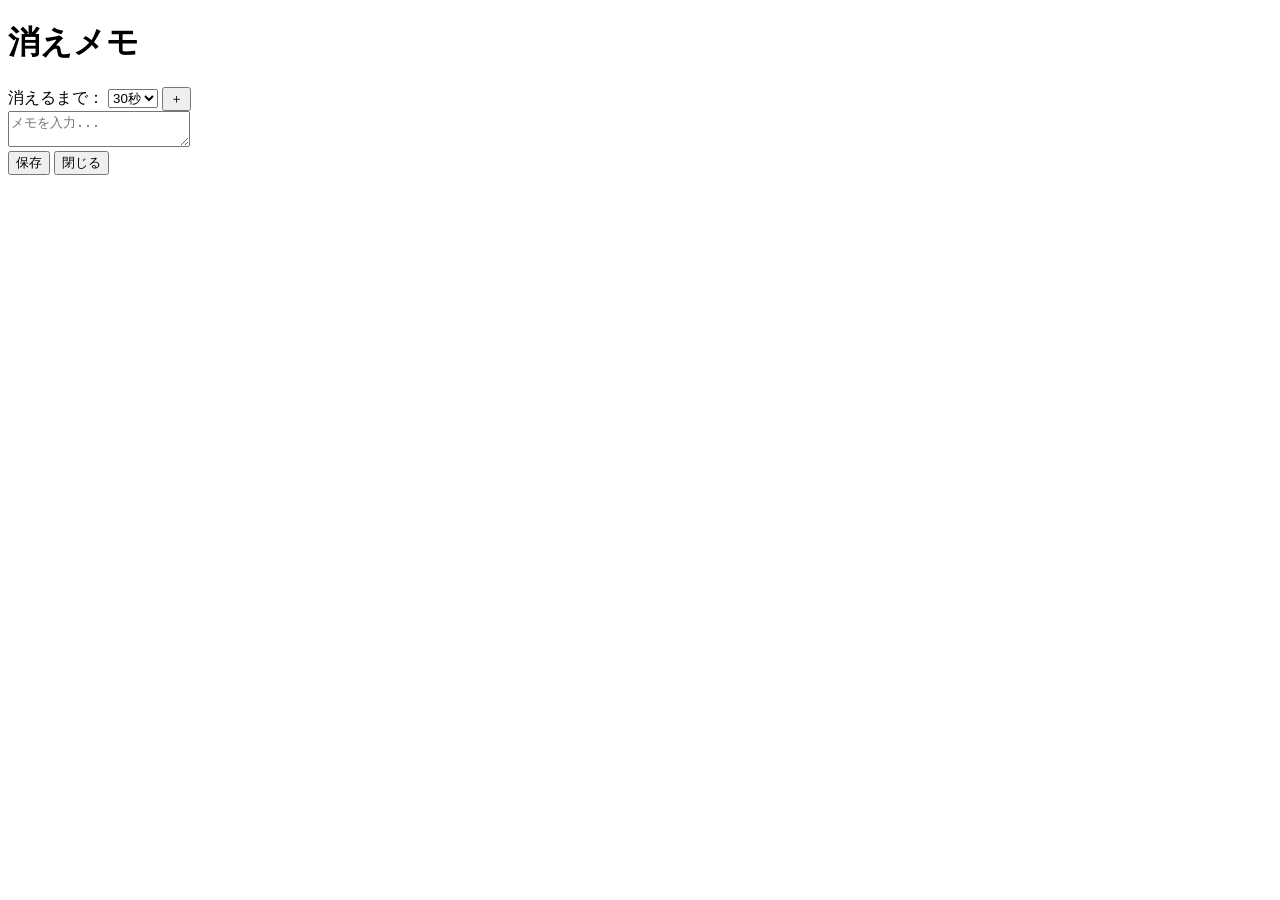
==== index.html @ b22d1afa "Create index.html" ====
<!DOCTYPE html>
<html lang="ja">
<head>
    <meta charset="UTF-8">
    <meta name="viewport" content="width=device-width, initial-scale=1.0">
    <title>消えメモ</title>

    <!-- Base CSS -->
    <link rel="stylesheet" href="css/base.css">
    <link rel="stylesheet" href="css/layout.css">
    <link rel="stylesheet" href="css/theme.css">

    <!-- Components -->
    <link rel="stylesheet" href="css/components/memo-card.css">
    <link rel="stylesheet" href="css/components/dialog.css">
    <link rel="stylesheet" href="css/components/toolbar.css">
</head>
<body>

    <header class="toolbar glass">
        <div class="toolbar-left">
            <h1>消えメモ</h1>
        </div>
        <div class="toolbar-right">
            <label class="duration-label">
                消えるまで：
                <select id="durationSelect">
                    <option value="30000">30秒</option>
                    <option value="60000">1分</option>
                    <option value="180000">3分</option>
                    <option value="300000">5分</option>
                </select>
            </label>
            <button id="newMemoBtn" class="primary">＋</button>
        </div>
    </header>

    <main id="memoList" class="memo-list"></main>

    <!-- New Memo Dialog -->
    <div id="memoDialog" class="dialog glass hidden">
        <textarea id="memoInput" placeholder="メモを入力..."></textarea>

        <div class="dialog-actions">
            <button id="saveMemoBtn" class="primary">保存</button>
            <button id="closeDialogBtn" class="close">閉じる</button>
        </div>
    </div>

    <script src="js/storage.js"></script>
    <script src="js/ui.js"></script>
    <script src="js/animation.js"></script>
    <script src="js/app.js"></script>
</body>
</html>
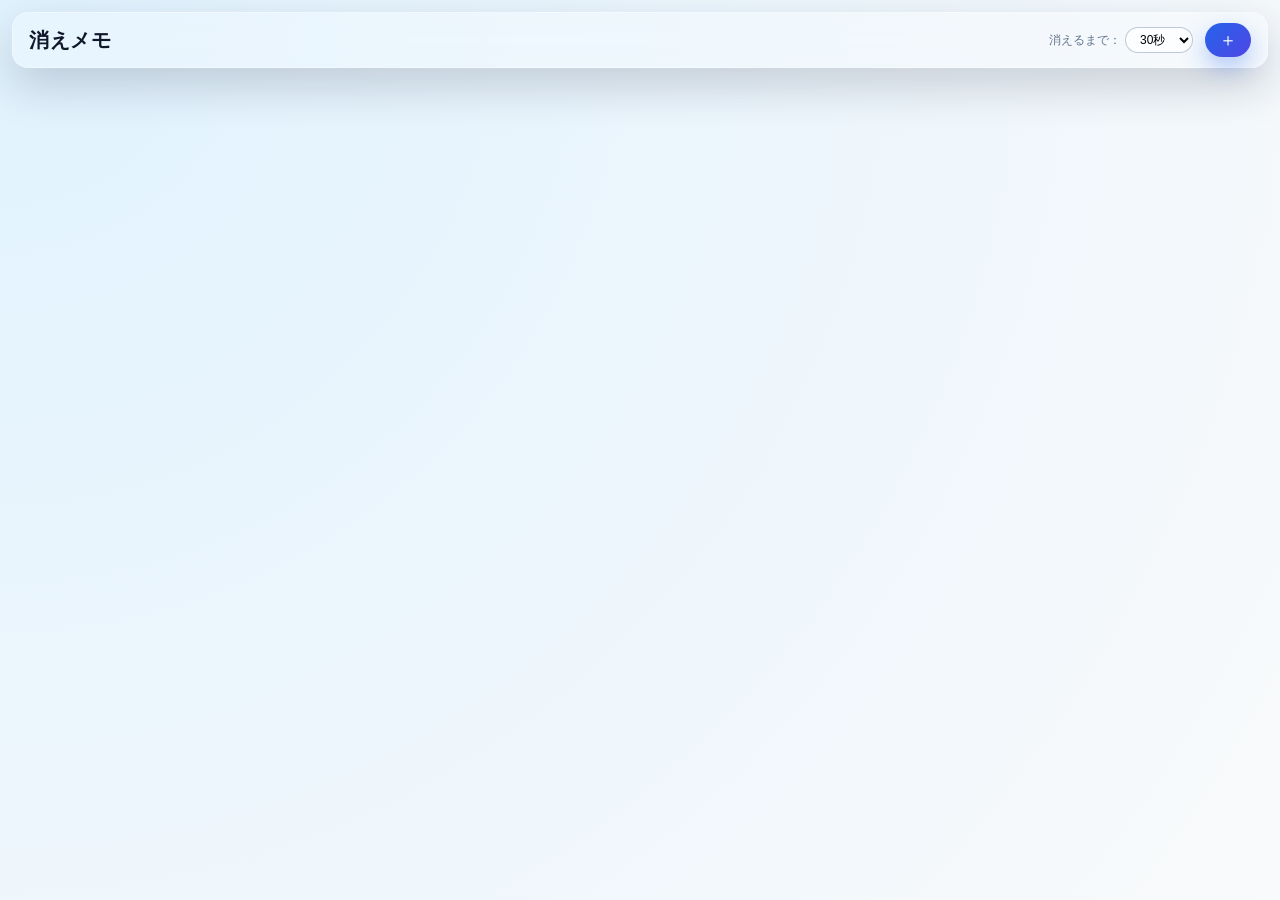
==== commit 82b9c865: "Update index.html" ====
--- a/index.html
+++ b/index.html
@@ -47,9 +47,7 @@
         </div>
     </div>
 
-    <script src="js/storage.js"></script>
-    <script src="js/ui.js"></script>
-    <script src="js/animation.js"></script>
-    <script src="js/app.js"></script>
+    <!-- ES Modules で app.js だけ読み込む -->
+    <script type="module" src="js/app.js"></script>
 </body>
 </html>
--- a/css/base.css
+++ b/css/base.css
@@ -0,0 +1,36 @@
+:root {
+    --radius-large: 16px;
+    --radius-medium: 12px;
+    --shadow-soft: 0 18px 45px rgba(15, 23, 42, 0.18);
+    --glass-bg: rgba(255, 255, 255, 0.22);
+    --glass-border: rgba(255, 255, 255, 0.35);
+    --text-main: #0f172a;
+    --text-sub: #64748b;
+    --accent: #2563eb;
+    --accent-soft: rgba(37, 99, 235, 0.12);
+    --danger: #ef4444;
+}
+
+*,
+*::before,
+*::after {
+    box-sizing: border-box;
+}
+
+body {
+    margin: 0;
+    font-family: -apple-system, BlinkMacSystemFont, "SF Pro Text",
+        "Segoe UI", Roboto, sans-serif;
+    background: radial-gradient(circle at top left, #e0f2fe, #f9fafb);
+    color: var(--text-main);
+    height: 100vh;
+    overflow: hidden;
+}
+
+.glass {
+    backdrop-filter: blur(20px);
+    -webkit-backdrop-filter: blur(20px);
+    background: var(--glass-bg);
+    border-radius: var(--radius-large);
+    border: 1px solid var(--glass-border);
+}
--- a/css/layout.css
+++ b/css/layout.css
@@ -0,0 +1,22 @@
+body {
+    display: flex;
+    flex-direction: column;
+}
+
+main.memo-list {
+    padding: 80px 16px 16px;
+    height: 100%;
+    overflow-y: auto;
+    display: flex;
+    flex-direction: column;
+    gap: 12px;
+}
+
+/* スクロールバーを少しだけ iOS っぽく */
+main.memo-list::-webkit-scrollbar {
+    width: 6px;
+}
+main.memo-list::-webkit-scrollbar-thumb {
+    background: rgba(148, 163, 184, 0.5);
+    border-radius: 999px;
+}
--- a/css/theme.css
+++ b/css/theme.css
@@ -0,0 +1,16 @@
+/* 今は Light Glass をデフォルトにしておく。テーマ切り替えは後で拡張しやすいようにクラス構成だけ用意 */
+
+body.theme-light {
+    background: radial-gradient(circle at top left, #e0f2fe, #f9fafb);
+    color: var(--text-main);
+}
+
+body.theme-dark {
+    background: radial-gradient(circle at top left, #020617, #0f172a);
+    color: #e5e7eb;
+}
+
+body.theme-dark .glass {
+    background: rgba(15, 23, 42, 0.6);
+    border-color: rgba(148, 163, 184, 0.4);
+}
--- a/css/components/memo-card.css
+++ b/css/components/memo-card.css
@@ -0,0 +1,58 @@
+.memo-card {
+    padding: 12px 14px;
+    border-radius: var(--radius-medium);
+    background: rgba(255, 255, 255, 0.7);
+    backdrop-filter: blur(18px);
+    -webkit-backdrop-filter: blur(18px);
+    border: 1px solid rgba(226, 232, 240, 0.9);
+    box-shadow: 0 12px 30px rgba(15, 23, 42, 0.12);
+    font-size: 14px;
+    color: var(--text-main);
+    position: relative;
+    overflow: hidden;
+    transform-origin: top center;
+    animation: memo-enter 220ms ease-out;
+}
+
+.memo-meta {
+    display: flex;
+    justify-content: space-between;
+    align-items: center;
+    margin-top: 6px;
+    font-size: 11px;
+    color: var(--text-sub);
+}
+
+.memo-timer {
+    padding: 2px 8px;
+    border-radius: 999px;
+    background: var(--accent-soft);
+    color: #1d4ed8;
+}
+
+/* 消える前のフェードアウト */
+.memo-fading {
+    animation: memo-fadeout 800ms ease-in forwards;
+}
+
+@keyframes memo-enter {
+    from {
+        opacity: 0;
+        transform: translateY(8px) scale(0.98);
+    }
+    to {
+        opacity: 1;
+        transform: translateY(0) scale(1);
+    }
+}
+
+@keyframes memo-fadeout {
+    0% {
+        opacity: 1;
+        transform: translateY(0) scale(1);
+    }
+    100% {
+        opacity: 0;
+        transform: translateY(-6px) scale(0.96);
+    }
+}
--- a/css/components/dialog.css
+++ b/css/components/dialog.css
@@ -0,0 +1,40 @@
+.dialog {
+    position: fixed;
+    inset: 0;
+    display: flex;
+    align-items: center;
+    justify-content: center;
+    padding: 16px;
+    z-index: 20;
+}
+
+.dialog.hidden {
+    display: none;
+}
+
+.dialog textarea {
+    width: min(480px, 100%);
+    min-height: 140px;
+    border-radius: var(--radius-large);
+    border: 1px solid rgba(148, 163, 184, 0.6);
+    padding: 14px;
+    font-size: 14px;
+    resize: vertical;
+    outline: none;
+    background: rgba(248, 250, 252, 0.9);
+}
+
+.dialog-actions {
+    margin-top: 10px;
+    display: flex;
+    justify-content: flex-end;
+    gap: 8px;
+}
+
+button.close {
+    border-radius: 999px;
+    padding: 8px 14px;
+    background: #ef4444;
+    color: white;
+    font-size: 13px;
+}
--- a/css/components/toolbar.css
+++ b/css/components/toolbar.css
@@ -0,0 +1,65 @@
+.toolbar {
+    position: fixed;
+    top: 12px;
+    left: 12px;
+    right: 12px;
+    height: 56px;
+    padding: 0 16px;
+    display: flex;
+    align-items: center;
+    justify-content: space-between;
+    box-shadow: var(--shadow-soft);
+    z-index: 10;
+}
+
+.toolbar h1 {
+    font-size: 20px;
+    font-weight: 600;
+    letter-spacing: 0.03em;
+    margin: 0;
+}
+
+.toolbar-right {
+    display: flex;
+    align-items: center;
+    gap: 12px;
+}
+
+.duration-label {
+    font-size: 12px;
+    color: var(--text-sub);
+    display: flex;
+    align-items: center;
+    gap: 4px;
+}
+
+.duration-label select {
+    border-radius: 999px;
+    border: 1px solid rgba(148, 163, 184, 0.6);
+    padding: 4px 10px;
+    background: rgba(255, 255, 255, 0.7);
+    backdrop-filter: blur(10px);
+    -webkit-backdrop-filter: blur(10px);
+    font-size: 12px;
+    outline: none;
+}
+
+/* ボタン共通 */
+button {
+    border: none;
+    cursor: pointer;
+    font-family: inherit;
+}
+
+button.primary {
+    border-radius: 999px;
+    padding: 8px 14px;
+    background: linear-gradient(135deg, #2563eb, #4f46e5);
+    color: white;
+    font-size: 18px;
+    line-height: 1;
+    box-shadow: 0 10px 25px rgba(37, 99, 235, 0.35);
+    display: flex;
+    align-items: center;
+    justify-content: center;
+}
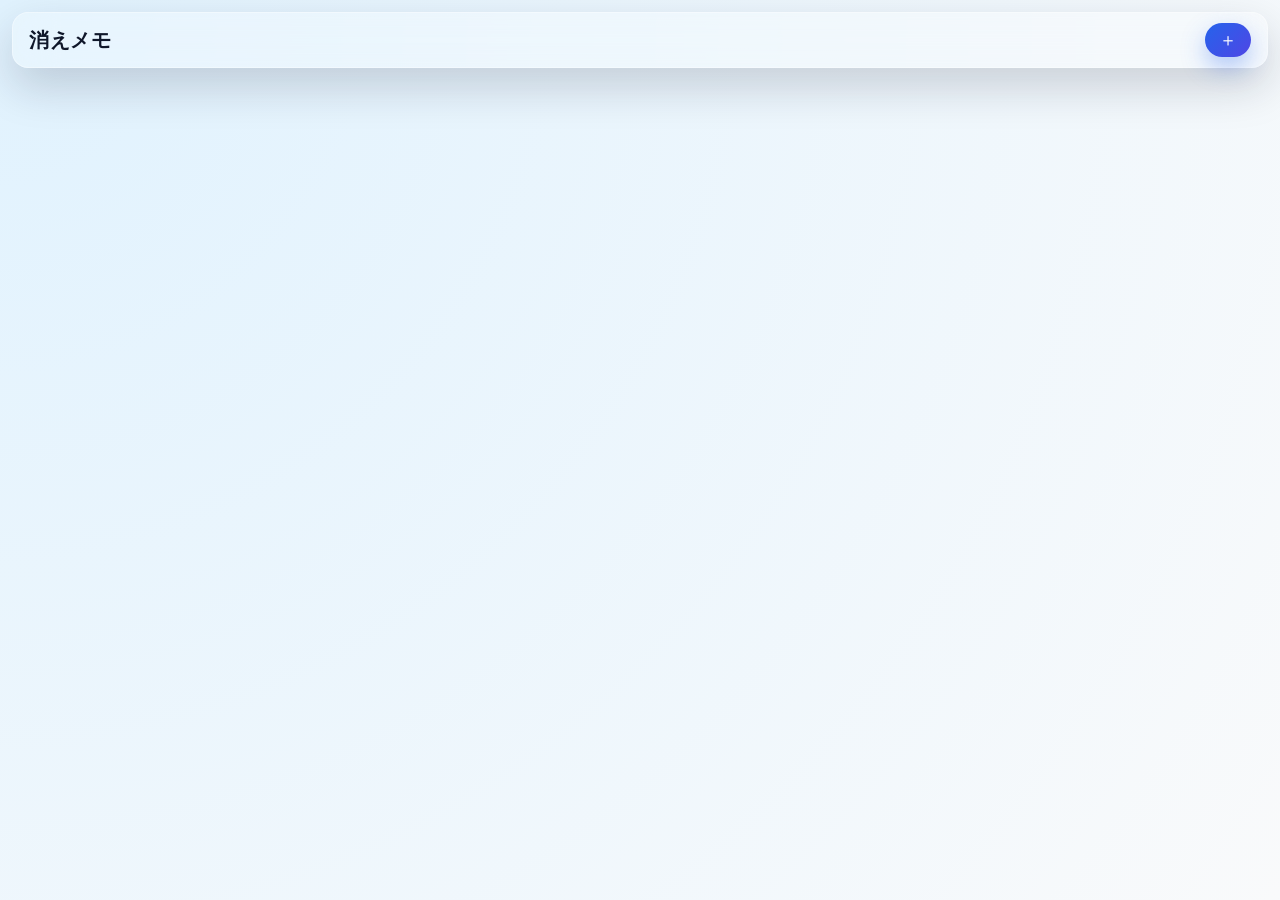
==== commit 5952c186: "Update index.html" ====
--- a/index.html
+++ b/index.html
@@ -22,15 +22,6 @@
             <h1>消えメモ</h1>
         </div>
         <div class="toolbar-right">
-            <label class="duration-label">
-                消えるまで：
-                <select id="durationSelect">
-                    <option value="30000">30秒</option>
-                    <option value="60000">1分</option>
-                    <option value="180000">3分</option>
-                    <option value="300000">5分</option>
-                </select>
-            </label>
             <button id="newMemoBtn" class="primary">＋</button>
         </div>
     </header>
@@ -38,16 +29,31 @@
     <main id="memoList" class="memo-list"></main>
 
     <!-- New Memo Dialog -->
-    <div id="memoDialog" class="dialog glass hidden">
-        <textarea id="memoInput" placeholder="メモを入力..."></textarea>
+    <div id="memoDialog" class="dialog hidden">
+        <div class="dialog-panel glass">
+            
+            <header class="dialog-header">
+                <h2>新しいメモ</h2>
+                <button id="closeDialogBtn" class="close">×</button>
+            </header>
 
-        <div class="dialog-actions">
-            <button id="saveMemoBtn" class="primary">保存</button>
-            <button id="closeDialogBtn" class="close">閉じる</button>
+            <textarea id="memoInput" class="memo-input" placeholder="メモを入力..."></textarea>
+
+            <div class="duration-setting">
+                <label>消えるまでの時間</label>
+                <select id="durationSelect" class="duration-select">
+                    <option value="30000">30秒</option>
+                    <option value="60000">1分</option>
+                    <option value="180000">3分</option>
+                    <option value="300000">5分</option>
+                </select>
+            </div>
+
+            <button id="saveMemoBtn" class="save-btn">保存</button>
         </div>
     </div>
 
-    <!-- ES Modules で app.js だけ読み込む -->
+    <!-- ES Modules -->
     <script type="module" src="js/app.js"></script>
 </body>
 </html>
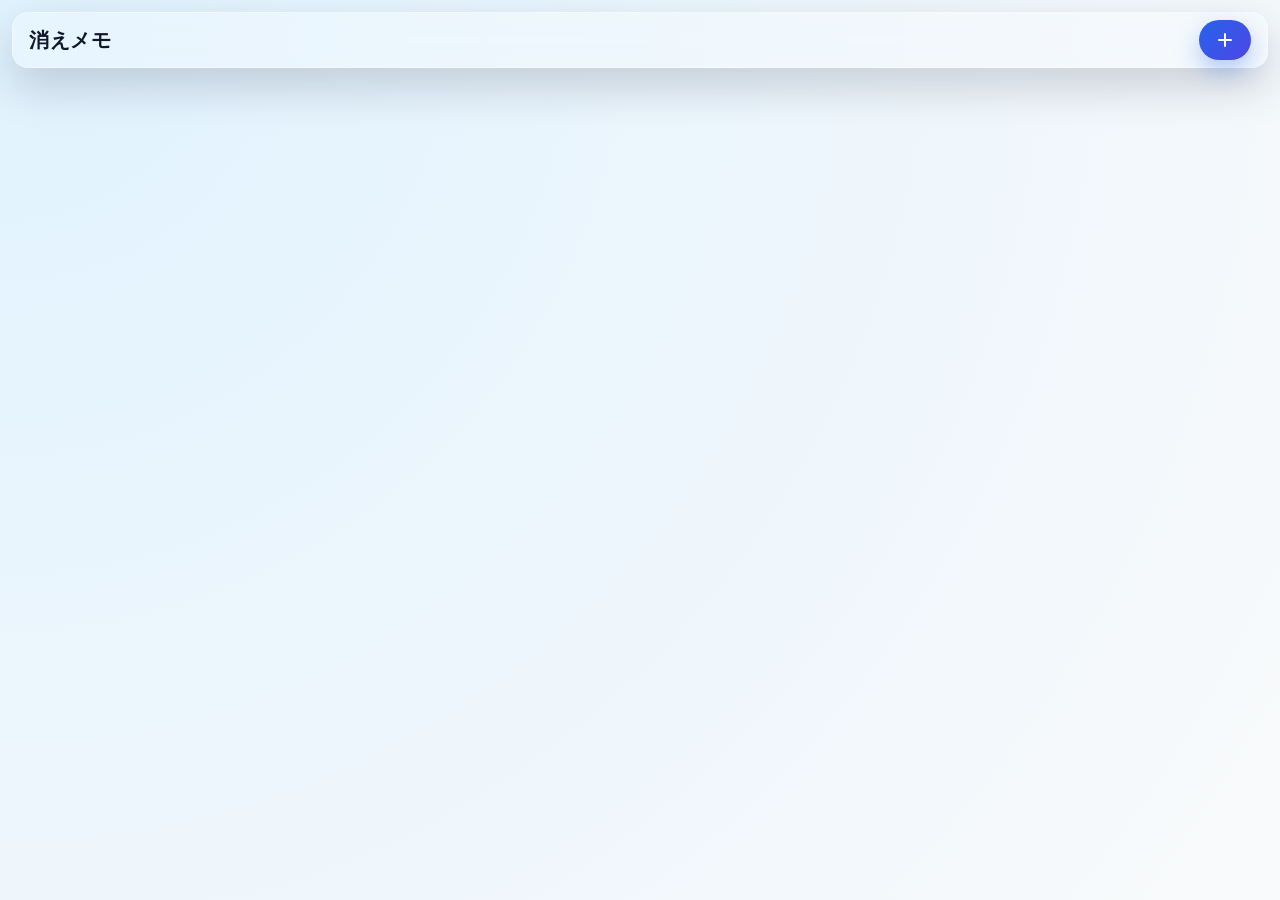
==== commit 847e306c: "Update index.html" ====
--- a/index.html
+++ b/index.html
@@ -4,6 +4,9 @@
     <meta charset="UTF-8">
     <meta name="viewport" content="width=device-width, initial-scale=1.0">
     <title>消えメモ</title>
+
+    <!-- Google Material Icons (SVG) -->
+    <link href="https://fonts.googleapis.com/css2?family=Material+Symbols+Rounded" rel="stylesheet" />
 
     <!-- Base CSS -->
     <link rel="stylesheet" href="css/base.css">
@@ -22,22 +25,28 @@
             <h1>消えメモ</h1>
         </div>
         <div class="toolbar-right">
-            <button id="newMemoBtn" class="primary">＋</button>
+            <button id="newMemoBtn" class="primary">
+                <span class="material-symbols-rounded">add</span>
+            </button>
         </div>
     </header>
 
     <main id="memoList" class="memo-list"></main>
 
-    <!-- New Memo Dialog -->
+    <!-- Memo Editor Dialog -->
     <div id="memoDialog" class="dialog hidden">
         <div class="dialog-panel glass">
-            
+
             <header class="dialog-header">
-                <h2>新しいメモ</h2>
-                <button id="closeDialogBtn" class="close">×</button>
+                <h2 id="dialogTitle">新しいメモ</h2>
+                <button id="closeDialogBtn" class="close">
+                    <span class="material-symbols-rounded">close</span>
+                </button>
             </header>
 
-            <textarea id="memoInput" class="memo-input" placeholder="メモを入力..."></textarea>
+            <input id="memoTitleInput" class="memo-title-input" placeholder="タイトル" />
+
+            <textarea id="memoBodyInput" class="memo-body-input" placeholder="本文を入力..."></textarea>
 
             <div class="duration-setting">
                 <label>消えるまでの時間</label>
@@ -49,11 +58,18 @@
                 </select>
             </div>
 
-            <button id="saveMemoBtn" class="save-btn">保存</button>
+            <div class="dialog-buttons">
+                <button id="deleteMemoBtn" class="delete-btn hidden">
+                    <span class="material-symbols-rounded">delete</span> 削除
+                </button>
+
+                <button id="saveMemoBtn" class="save-btn">
+                    <span class="material-symbols-rounded">check</span> 保存
+                </button>
+            </div>
         </div>
     </div>
 
-    <!-- ES Modules -->
     <script type="module" src="js/app.js"></script>
 </body>
 </html>
--- a/css/components/dialog.css
+++ b/css/components/dialog.css
@@ -1,40 +1,105 @@
 .dialog {
     position: fixed;
     inset: 0;
+    background: rgba(0, 0, 0, 0.25);
+    backdrop-filter: blur(6px);
+    -webkit-backdrop-filter: blur(6px);
     display: flex;
     align-items: center;
     justify-content: center;
     padding: 16px;
-    z-index: 20;
+    z-index: 50;
+    animation: dialog-fade 0.25s ease-out;
 }
 
 .dialog.hidden {
     display: none;
 }
 
-.dialog textarea {
+.dialog-panel {
     width: min(480px, 100%);
+    padding: 20px;
+    border-radius: 20px;
+    background: rgba(255, 255, 255, 0.25);
+    backdrop-filter: blur(22px);
+    -webkit-backdrop-filter: blur(22px);
+    border: 1px solid rgba(255, 255, 255, 0.35);
+    box-shadow: 0 25px 60px rgba(0, 0, 0, 0.25);
+    animation: dialog-zoom 0.25s ease-out;
+}
+
+@keyframes dialog-fade {
+    from { opacity: 0; }
+    to { opacity: 1; }
+}
+
+@keyframes dialog-zoom {
+    from { transform: scale(0.96); opacity: 0; }
+    to { transform: scale(1); opacity: 1; }
+}
+
+.dialog-header {
+    display: flex;
+    justify-content: space-between;
+    align-items: center;
+    margin-bottom: 12px;
+}
+
+.dialog-header h2 {
+    margin: 0;
+    font-size: 18px;
+}
+
+button.close {
+    background: #ef4444;
+    color: white;
+    border: none;
+    border-radius: 999px;
+    padding: 6px 12px;
+    font-size: 16px;
+    cursor: pointer;
+}
+
+.memo-input {
+    width: 100%;
     min-height: 140px;
-    border-radius: var(--radius-large);
+    border-radius: 14px;
     border: 1px solid rgba(148, 163, 184, 0.6);
     padding: 14px;
     font-size: 14px;
     resize: vertical;
     outline: none;
-    background: rgba(248, 250, 252, 0.9);
+    background: rgba(255, 255, 255, 0.65);
+    backdrop-filter: blur(10px);
+    -webkit-backdrop-filter: blur(10px);
 }
 
-.dialog-actions {
-    margin-top: 10px;
+.duration-setting {
+    margin-top: 16px;
     display: flex;
-    justify-content: flex-end;
-    gap: 8px;
+    flex-direction: column;
+    gap: 6px;
+    font-size: 14px;
 }
 
-button.close {
-    border-radius: 999px;
-    padding: 8px 14px;
-    background: #ef4444;
+.duration-select {
+    padding: 8px 12px;
+    border-radius: 10px;
+    border: 1px solid rgba(148, 163, 184, 0.6);
+    background: rgba(255, 255, 255, 0.7);
+    backdrop-filter: blur(10px);
+    -webkit-backdrop-filter: blur(10px);
+}
+
+.save-btn {
+    margin-top: 20px;
+    width: 100%;
+    padding: 12px;
+    border-radius: 12px;
+    background: linear-gradient(135deg, #2563eb, #4f46e5);
     color: white;
-    font-size: 13px;
+    font-size: 16px;
+    border: none;
+    cursor: pointer;
+    box-shadow: 0 12px 30px rgba(37, 99, 235, 0.35);
 }
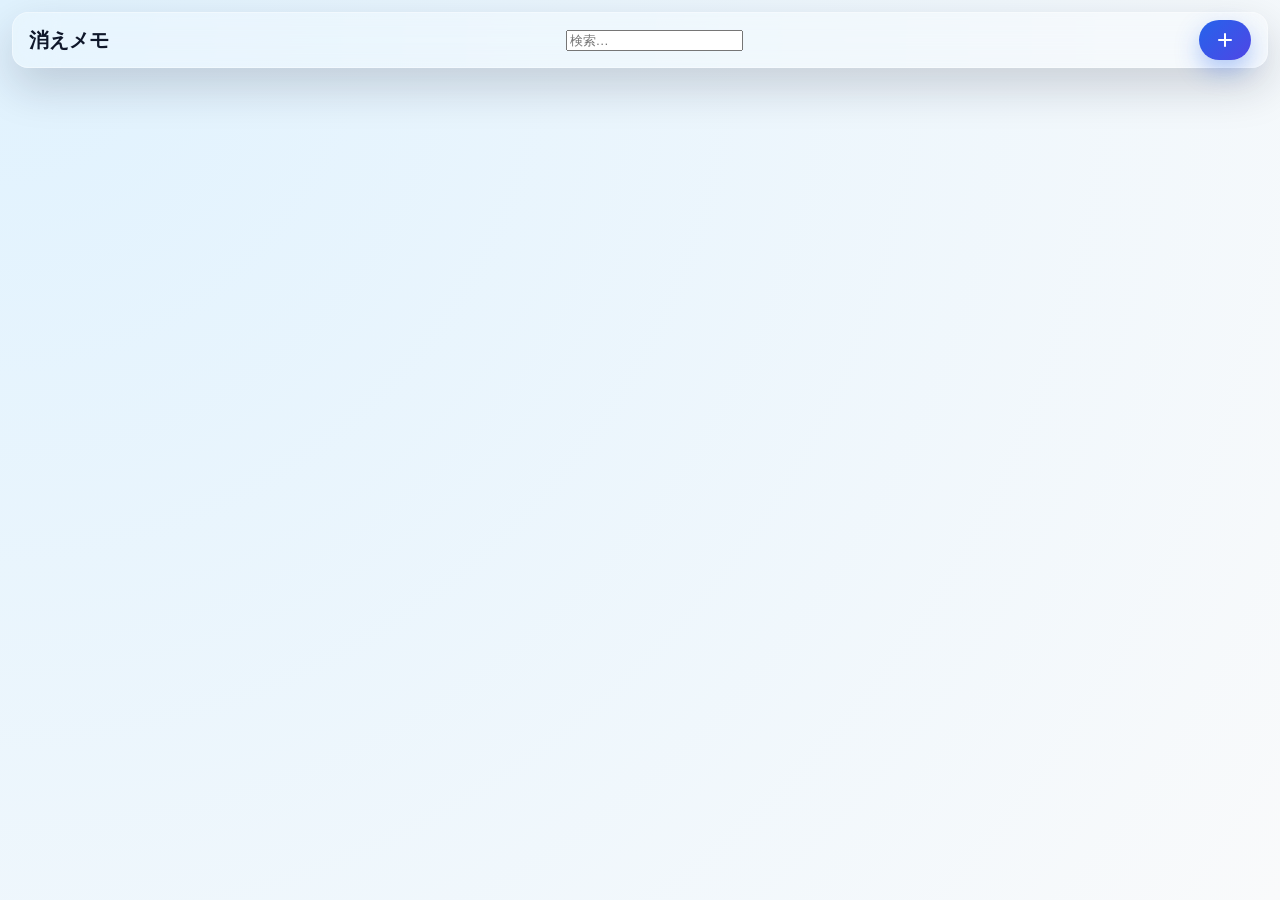
==== commit 7f0a1367: "Update index.html" ====
--- a/index.html
+++ b/index.html
@@ -5,7 +5,7 @@
     <meta name="viewport" content="width=device-width, initial-scale=1.0">
     <title>消えメモ</title>
 
-    <!-- Google Material Icons (SVG) -->
+    <!-- Google Material Icons -->
     <link href="https://fonts.googleapis.com/css2?family=Material+Symbols+Rounded" rel="stylesheet" />
 
     <!-- Base CSS -->
@@ -15,7 +15,6 @@
 
     <!-- Components -->
     <link rel="stylesheet" href="css/components/memo-card.css">
-    <link rel="stylesheet" href="css/components/dialog.css">
     <link rel="stylesheet" href="css/components/toolbar.css">
 </head>
 <body>
@@ -24,6 +23,9 @@
         <div class="toolbar-left">
             <h1>消えメモ</h1>
         </div>
+
+        <input id="searchInput" class="search-box" placeholder="検索…">
+
         <div class="toolbar-right">
             <button id="newMemoBtn" class="primary">
                 <span class="material-symbols-rounded">add</span>
@@ -33,43 +35,6 @@
 
     <main id="memoList" class="memo-list"></main>
 
-    <!-- Memo Editor Dialog -->
-    <div id="memoDialog" class="dialog hidden">
-        <div class="dialog-panel glass">
-
-            <header class="dialog-header">
-                <h2 id="dialogTitle">新しいメモ</h2>
-                <button id="closeDialogBtn" class="close">
-                    <span class="material-symbols-rounded">close</span>
-                </button>
-            </header>
-
-            <input id="memoTitleInput" class="memo-title-input" placeholder="タイトル" />
-
-            <textarea id="memoBodyInput" class="memo-body-input" placeholder="本文を入力..."></textarea>
-
-            <div class="duration-setting">
-                <label>消えるまでの時間</label>
-                <select id="durationSelect" class="duration-select">
-                    <option value="30000">30秒</option>
-                    <option value="60000">1分</option>
-                    <option value="180000">3分</option>
-                    <option value="300000">5分</option>
-                </select>
-            </div>
-
-            <div class="dialog-buttons">
-                <button id="deleteMemoBtn" class="delete-btn hidden">
-                    <span class="material-symbols-rounded">delete</span> 削除
-                </button>
-
-                <button id="saveMemoBtn" class="save-btn">
-                    <span class="material-symbols-rounded">check</span> 保存
-                </button>
-            </div>
-        </div>
-    </div>
-
     <script type="module" src="js/app.js"></script>
 </body>
 </html>
--- a/css/components/memo-card.css
+++ b/css/components/memo-card.css
@@ -1,58 +1,20 @@
 .memo-card {
     padding: 12px 14px;
-    border-radius: var(--radius-medium);
+    border-radius: 14px;
     background: rgba(255, 255, 255, 0.7);
     backdrop-filter: blur(18px);
-    -webkit-backdrop-filter: blur(18px);
     border: 1px solid rgba(226, 232, 240, 0.9);
     box-shadow: 0 12px 30px rgba(15, 23, 42, 0.12);
-    font-size: 14px;
-    color: var(--text-main);
-    position: relative;
-    overflow: hidden;
-    transform-origin: top center;
-    animation: memo-enter 220ms ease-out;
+    cursor: pointer;
+}
+
+.memo-title {
+    font-size: 16px;
+    font-weight: 600;
 }
 
 .memo-meta {
-    display: flex;
-    justify-content: space-between;
-    align-items: center;
-    margin-top: 6px;
-    font-size: 11px;
-    color: var(--text-sub);
+    margin-top: 4px;
+    font-size: 12px;
+    color: #64748b;
 }
-
-.memo-timer {
-    padding: 2px 8px;
-    border-radius: 999px;
-    background: var(--accent-soft);
-    color: #1d4ed8;
-}
-
-/* 消える前のフェードアウト */
-.memo-fading {
-    animation: memo-fadeout 800ms ease-in forwards;
-}
-
-@keyframes memo-enter {
-    from {
-        opacity: 0;
-        transform: translateY(8px) scale(0.98);
-    }
-    to {
-        opacity: 1;
-        transform: translateY(0) scale(1);
-    }
-}
-
-@keyframes memo-fadeout {
-    0% {
-        opacity: 1;
-        transform: translateY(0) scale(1);
-    }
-    100% {
-        opacity: 0;
-        transform: translateY(-6px) scale(0.96);
-    }
-}
--- a/css/components/toolbar.css
+++ b/css/components/toolbar.css
@@ -15,40 +15,7 @@
 .toolbar h1 {
     font-size: 20px;
     font-weight: 600;
-    letter-spacing: 0.03em;
     margin: 0;
-}
-
-.toolbar-right {
-    display: flex;
-    align-items: center;
-    gap: 12px;
-}
-
-.duration-label {
-    font-size: 12px;
-    color: var(--text-sub);
-    display: flex;
-    align-items: center;
-    gap: 4px;
-}
-
-.duration-label select {
-    border-radius: 999px;
-    border: 1px solid rgba(148, 163, 184, 0.6);
-    padding: 4px 10px;
-    background: rgba(255, 255, 255, 0.7);
-    backdrop-filter: blur(10px);
-    -webkit-backdrop-filter: blur(10px);
-    font-size: 12px;
-    outline: none;
-}
-
-/* ボタン共通 */
-button {
-    border: none;
-    cursor: pointer;
-    font-family: inherit;
 }
 
 button.primary {
@@ -57,9 +24,14 @@
     background: linear-gradient(135deg, #2563eb, #4f46e5);
     color: white;
     font-size: 18px;
-    line-height: 1;
+    border: none;
+    cursor: pointer;
     box-shadow: 0 10px 25px rgba(37, 99, 235, 0.35);
     display: flex;
     align-items: center;
     justify-content: center;
 }
+
+button.primary .material-symbols-rounded {
+    font-size: 24px;
+}
